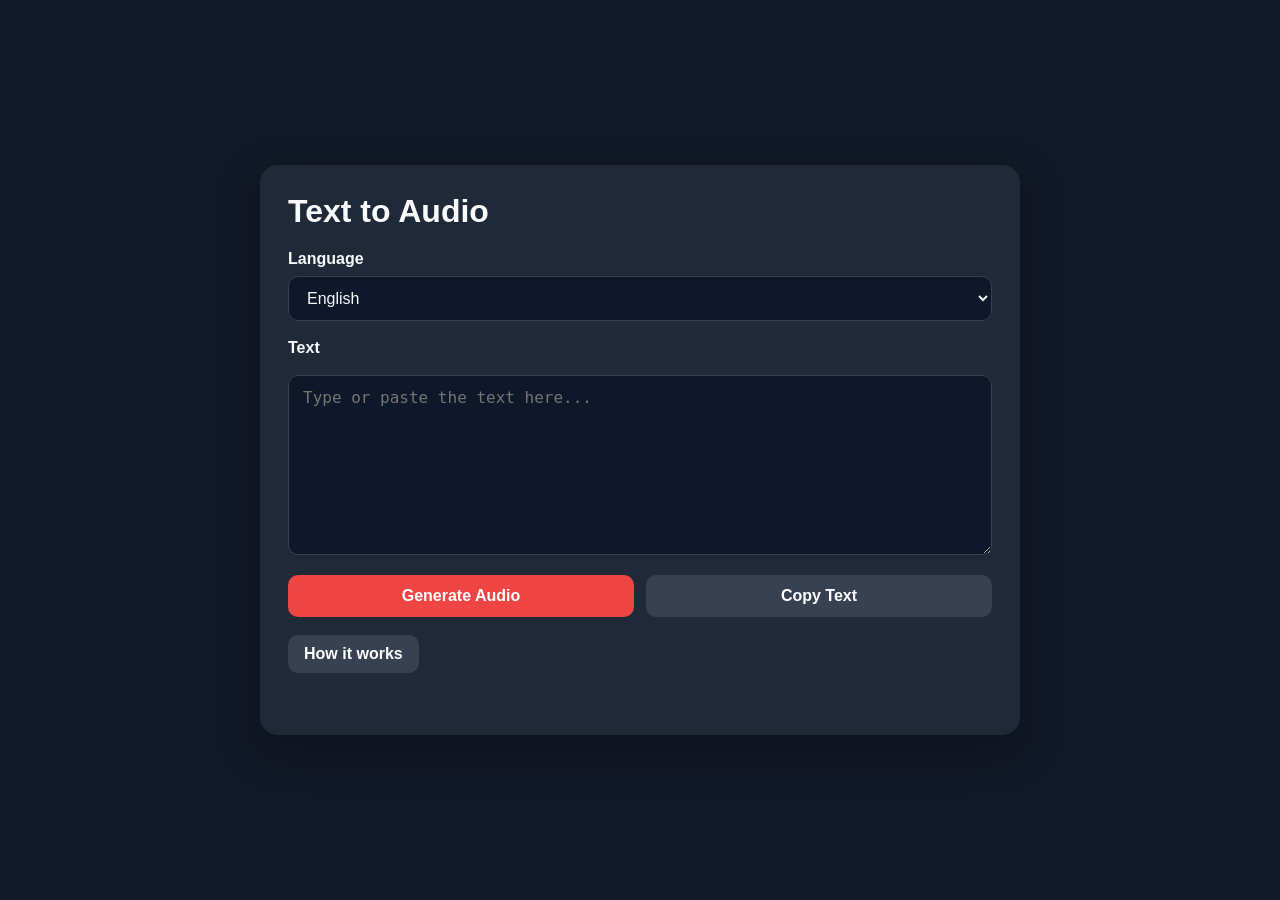
==== frontend/index.html @ e6150f68 "Clean project structure and simplify text-to-audio app" ====
<!DOCTYPE html>
<html lang="en">
<head>
    <meta charset="UTF-8" />
    <meta name="viewport" content="width=device-width, initial-scale=1.0" />
    <title>ILE Text to Audio</title>
    <style>
        * { box-sizing: border-box; }
        body {
            margin: 0;
            font-family: Arial, sans-serif;
            background: #111827;
            color: #f9fafb;
            display: grid;
            place-items: center;
            min-height: 100vh;
        }
        .card {
            width: min(760px, 92vw);
            background: #1f2937;
            padding: 28px;
            border-radius: 18px;
            box-shadow: 0 15px 40px rgba(0,0,0,0.25);
        }
        h1 {
            margin: 0 0 20px;
            font-size: 2rem;
        }
        label {
            display: block;
            margin-bottom: 8px;
            font-weight: 600;
        }
        select, textarea, button {
            width: 100%;
            border-radius: 10px;
            border: 1px solid #374151;
            padding: 12px 14px;
            font-size: 1rem;
        }
        select, textarea {
            background: #0f172a;
            color: #f9fafb;
        }
        textarea {
            min-height: 180px;
            resize: vertical;
            margin-top: 10px;
        }
        .actions {
            display: flex;
            gap: 12px;
            margin-top: 16px;
        }
        button {
            background: #ef4444;
            color: white;
            font-weight: 700;
            border: none;
            cursor: pointer;
        }
        button.secondary {
            background: #374151;
        }
        .link-btn {
            margin-top: 18px;
            display: inline-block;
            text-decoration: none;
            text-align: center;
            background: #374151;
            color: white;
            padding: 10px 16px;
            border-radius: 10px;
            font-weight: 600;
        }
        .audio-box {
            margin-top: 20px;
            display: none;
        }
        audio {
            width: 100%;
            margin-top: 8px;
        }
        .status {
            margin-top: 12px;
            color: #cbd5e1;
            min-height: 22px;
        }
    </style>
</head>
<body>
    <div class="card">
        <h1>Text to Audio</h1>

        <label for="tts-language">Language</label>
        <select id="tts-language">
            <option value="en">English</option>
            <option value="hi">Hindi</option>
            <option value="es">Spanish</option>
            <option value="fr">French</option>
            <option value="de">German</option>
            <option value="it">Italian</option>
            <option value="ja">Japanese</option>
        </select>

        <label for="tts-text" style="margin-top: 18px;">Text</label>
        <textarea id="tts-text" placeholder="Type or paste the text here..."></textarea>

        <div class="actions">
            <button id="generate-audio">Generate Audio</button>
            <button id="copy-text" class="secondary">Copy Text</button>
        </div>

        <a class="link-btn" href="/how-it-works.html">How it works</a>

        <div class="status" id="status"></div>

        <div class="audio-box" id="audio-box">
            <audio id="tts-audio" controls></audio>
        </div>
    </div>

    <script src="/js/app.js"></script>
</body>
</html>
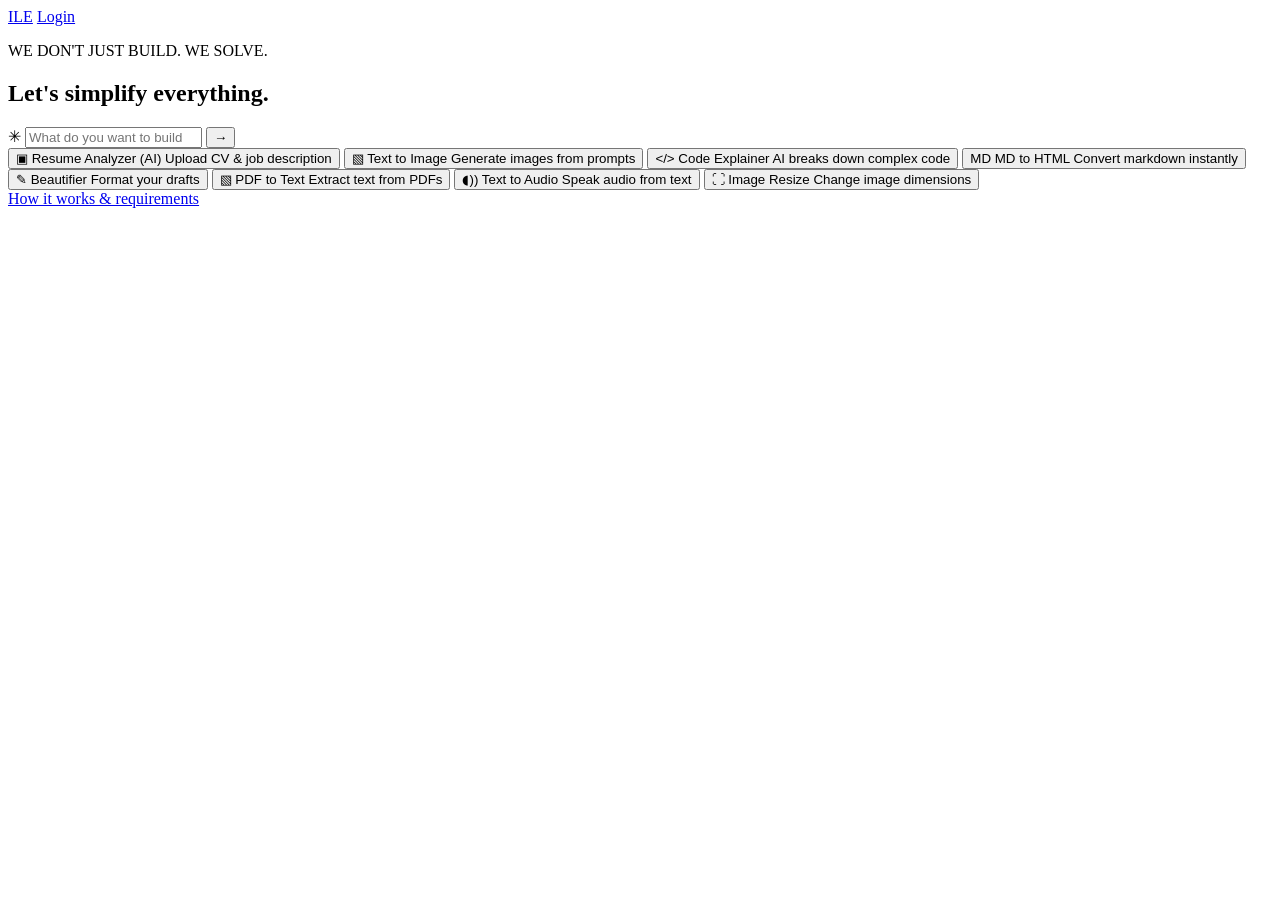
==== commit 3e63c667: "Restore multi-tool dashboard and enable features" ====
--- a/frontend/index.html
+++ b/frontend/index.html
@@ -3,123 +3,85 @@
 <head>
     <meta charset="UTF-8" />
     <meta name="viewport" content="width=device-width, initial-scale=1.0" />
-    <title>ILE Text to Audio</title>
-    <style>
-        * { box-sizing: border-box; }
-        body {
-            margin: 0;
-            font-family: Arial, sans-serif;
-            background: #111827;
-            color: #f9fafb;
-            display: grid;
-            place-items: center;
-            min-height: 100vh;
-        }
-        .card {
-            width: min(760px, 92vw);
-            background: #1f2937;
-            padding: 28px;
-            border-radius: 18px;
-            box-shadow: 0 15px 40px rgba(0,0,0,0.25);
-        }
-        h1 {
-            margin: 0 0 20px;
-            font-size: 2rem;
-        }
-        label {
-            display: block;
-            margin-bottom: 8px;
-            font-weight: 600;
-        }
-        select, textarea, button {
-            width: 100%;
-            border-radius: 10px;
-            border: 1px solid #374151;
-            padding: 12px 14px;
-            font-size: 1rem;
-        }
-        select, textarea {
-            background: #0f172a;
-            color: #f9fafb;
-        }
-        textarea {
-            min-height: 180px;
-            resize: vertical;
-            margin-top: 10px;
-        }
-        .actions {
-            display: flex;
-            gap: 12px;
-            margin-top: 16px;
-        }
-        button {
-            background: #ef4444;
-            color: white;
-            font-weight: 700;
-            border: none;
-            cursor: pointer;
-        }
-        button.secondary {
-            background: #374151;
-        }
-        .link-btn {
-            margin-top: 18px;
-            display: inline-block;
-            text-decoration: none;
-            text-align: center;
-            background: #374151;
-            color: white;
-            padding: 10px 16px;
-            border-radius: 10px;
-            font-weight: 600;
-        }
-        .audio-box {
-            margin-top: 20px;
-            display: none;
-        }
-        audio {
-            width: 100%;
-            margin-top: 8px;
-        }
-        .status {
-            margin-top: 12px;
-            color: #cbd5e1;
-            min-height: 22px;
-        }
-    </style>
+    <meta name="theme-color" content="#fbfbfa" />
+    <title>ILE | Let's simplify everything</title>
+    <link rel="preconnect" href="https://fonts.googleapis.com" />
+    <link rel="preconnect" href="https://fonts.gstatic.com" crossorigin />
+    <link href="https://fonts.googleapis.com/css2?family=DM+Sans:wght@400;500;600;700&family=Playfair+Display:wght@400;500&display=swap" rel="stylesheet" />
+    <link rel="stylesheet" href="/css/style.css" />
 </head>
 <body>
-    <div class="card">
-        <h1>Text to Audio</h1>
+    <header class="site-header">
+        <a class="brand" href="/" aria-label="ILE home">ILE</a>
+        <a class="login-link" href="/api/auth/login">Login</a>
+    </header>
 
-        <label for="tts-language">Language</label>
-        <select id="tts-language">
-            <option value="en">English</option>
-            <option value="hi">Hindi</option>
-            <option value="es">Spanish</option>
-            <option value="fr">French</option>
-            <option value="de">German</option>
-            <option value="it">Italian</option>
-            <option value="ja">Japanese</option>
-        </select>
+    <main>
+        <section class="hero" aria-labelledby="hero-title">
+            <p class="eyebrow">WE DON'T JUST BUILD. WE SOLVE.</p>
+            <h1 id="hero-title">Let's simplify everything.</h1>
+            <form class="search" id="tool-search-form" role="search">
+                <span class="search-mark" aria-hidden="true">✳</span>
+                <input id="tool-search" type="search" autocomplete="off" placeholder="What do you want to build today?" aria-label="Find a tool" />
+                <button type="submit" aria-label="Search tools">→</button>
+            </form>
+        </section>
 
-        <label for="tts-text" style="margin-top: 18px;">Text</label>
-        <textarea id="tts-text" placeholder="Type or paste the text here..."></textarea>
+        <section class="tools-grid" aria-label="ILE tools">
+            <button class="tool-card" type="button" data-tool="resume">
+                <span class="tool-icon coral" aria-hidden="true">▣</span>
+                <span class="tool-title">Resume Analyzer (AI)</span>
+                <span class="tool-desc">Upload CV &amp; job description</span>
+            </button>
+            <button class="tool-card" type="button" data-tool="image">
+                <span class="tool-icon red" aria-hidden="true">▧</span>
+                <span class="tool-title">Text to Image</span>
+                <span class="tool-desc">Generate images from prompts</span>
+            </button>
+            <button class="tool-card" type="button" data-tool="code">
+                <span class="tool-icon green" aria-hidden="true">&lt;/&gt;</span>
+                <span class="tool-title">Code Explainer</span>
+                <span class="tool-desc">AI breaks down complex code</span>
+            </button>
+            <button class="tool-card" type="button" data-tool="markdown">
+                <span class="tool-icon violet" aria-hidden="true">MD</span>
+                <span class="tool-title">MD to HTML</span>
+                <span class="tool-desc">Convert markdown instantly</span>
+            </button>
+            <button class="tool-card" type="button" data-tool="beautify">
+                <span class="tool-icon pink" aria-hidden="true">✎</span>
+                <span class="tool-title">Beautifier</span>
+                <span class="tool-desc">Format your drafts</span>
+            </button>
+            <button class="tool-card" type="button" data-tool="pdf">
+                <span class="tool-icon coral" aria-hidden="true">▧</span>
+                <span class="tool-title">PDF to Text</span>
+                <span class="tool-desc">Extract text from PDFs</span>
+            </button>
+            <button class="tool-card" type="button" data-tool="audio">
+                <span class="tool-icon yellow" aria-hidden="true">◖))</span>
+                <span class="tool-title">Text to Audio</span>
+                <span class="tool-desc">Speak audio from text</span>
+            </button>
+            <button class="tool-card" type="button" data-tool="resize">
+                <span class="tool-icon teal" aria-hidden="true">⛶</span>
+                <span class="tool-title">Image Resize</span>
+                <span class="tool-desc">Change image dimensions</span>
+            </button>
+        </section>
 
-        <div class="actions">
-            <button id="generate-audio">Generate Audio</button>
-            <button id="copy-text" class="secondary">Copy Text</button>
+        <p class="empty-state" id="empty-state" hidden>No tools match that search.</p>
+        <footer class="site-footer"><a href="/how-it-works.html">How it works &amp; requirements</a></footer>
+    </main>
+
+    <dialog class="tool-dialog" id="tool-dialog" aria-labelledby="dialog-title">
+        <div class="dialog-head">
+            <h2 id="dialog-title"></h2>
+            <button class="icon-button" id="dialog-close" type="button" aria-label="Close tool">×</button>
         </div>
+        <div id="dialog-content"></div>
+    </dialog>
 
-        <a class="link-btn" href="/how-it-works.html">How it works</a>
-
-        <div class="status" id="status"></div>
-
-        <div class="audio-box" id="audio-box">
-            <audio id="tts-audio" controls></audio>
-        </div>
-    </div>
-
-    <script src="/js/app.js"></script>
+    <script src="/js/app.js" defer></script>
 </body>
 </html>
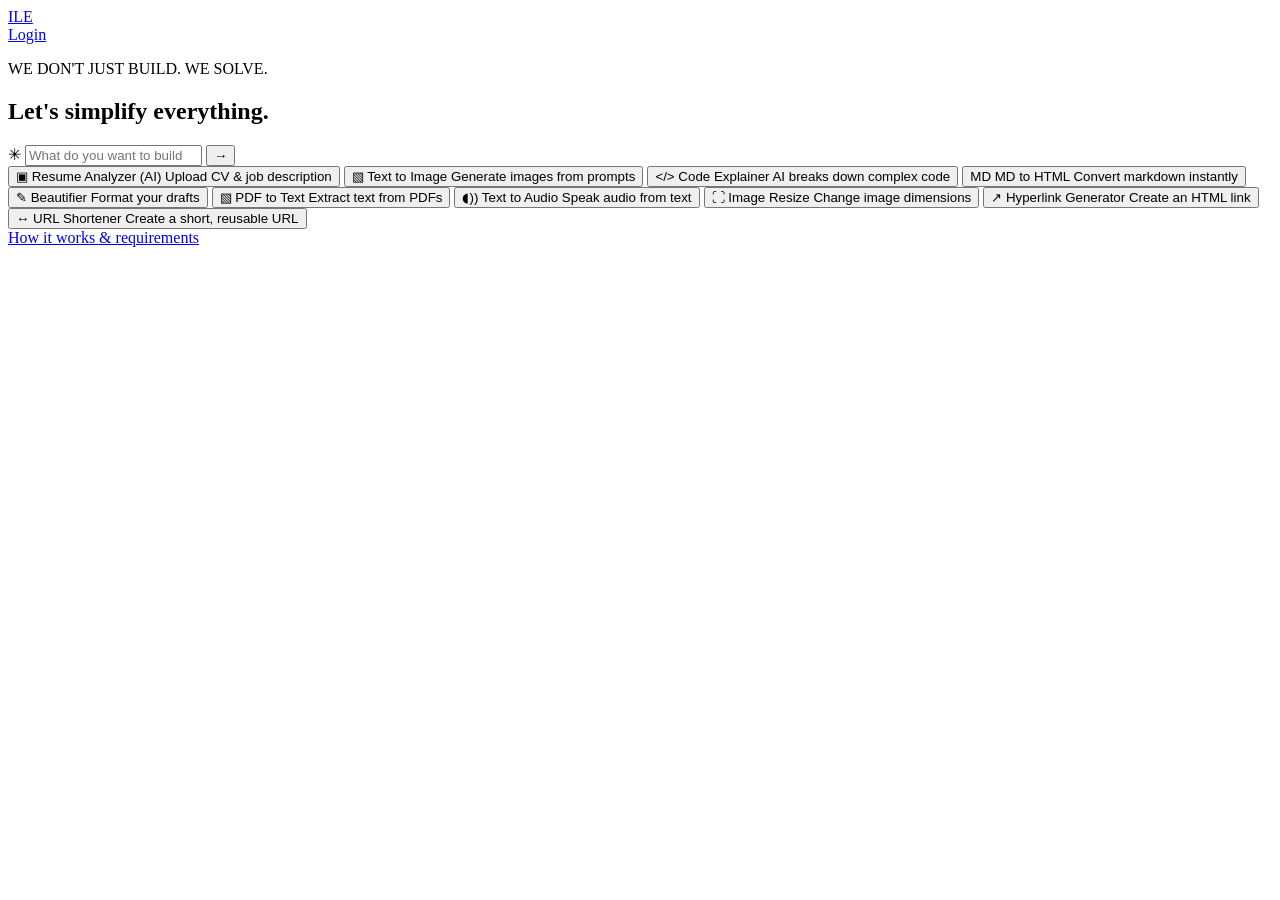
==== commit 3379d5f6: "Add hyperlink and URL shortener tools" ====
--- a/frontend/index.html
+++ b/frontend/index.html
@@ -13,7 +13,12 @@
 <body>
     <header class="site-header">
         <a class="brand" href="/" aria-label="ILE home">ILE</a>
-        <a class="login-link" href="/api/auth/login">Login</a>
+        <div class="auth-actions">
+            <a class="login-link" id="oauth-login" href="/api/auth/login">Login</a>
+            <span class="auth-user" id="auth-user" hidden></span>
+            <button class="login-link auth-logout" id="auth-logout" type="button" hidden>Logout</button>
+        </div>
+        <p class="auth-status" id="auth-status" role="status" aria-live="polite"></p>
     </header>
 
     <main>
@@ -68,6 +73,16 @@
                 <span class="tool-title">Image Resize</span>
                 <span class="tool-desc">Change image dimensions</span>
             </button>
+            <button class="tool-card" type="button" data-tool="hyperlink">
+                <span class="tool-icon blue" aria-hidden="true">↗</span>
+                <span class="tool-title">Hyperlink Generator</span>
+                <span class="tool-desc">Create an HTML link</span>
+            </button>
+            <button class="tool-card" type="button" data-tool="shortener">
+                <span class="tool-icon orange" aria-hidden="true">↔</span>
+                <span class="tool-title">URL Shortener</span>
+                <span class="tool-desc">Create a short, reusable URL</span>
+            </button>
         </section>
 
         <p class="empty-state" id="empty-state" hidden>No tools match that search.</p>
